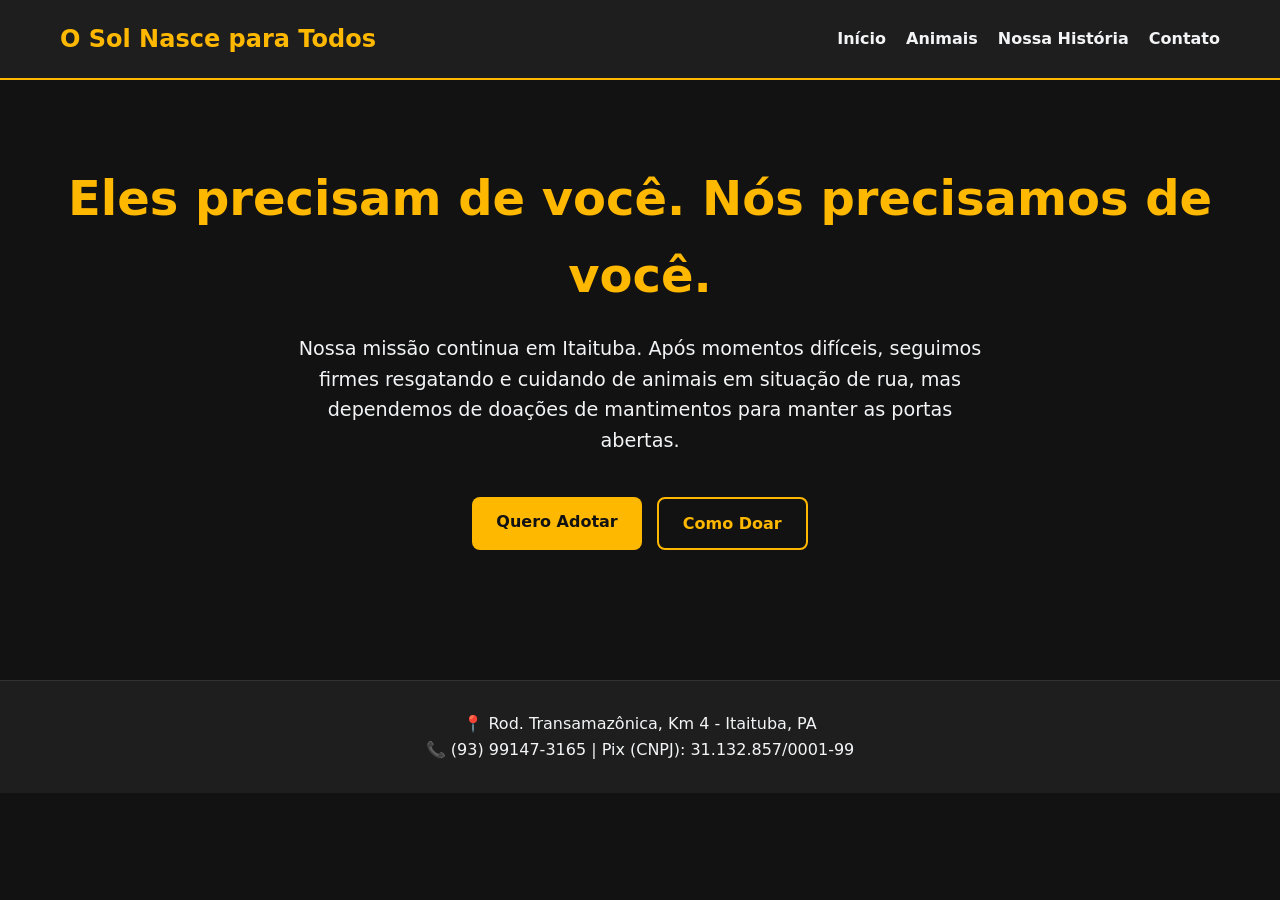
==== adota_pet/index.html @ 5ad76a6e "primeiro commit" ====
<!DOCTYPE html>
<html lang="pt-BR">
<head>
    <meta charset="UTF-8">
    <meta name="viewport" content="width=device-width, initial-scale=1.0">
    <title>O Sol Nasce para Todos | ONG Itaituba-PA</title>
    <link rel="icon" type="image/png" href="ong.png">
    <link rel="stylesheet" href="style.css">
</head>
<body>
    <header>
        <nav class="container">
            <h2 class="logo">O Sol Nasce para Todos</h2>
            <ul class="nav-links">
                <li><a href="index.html">Início</a></li>
                <li><a href="pets.html">Animais</a></li>
                <li><a href="sobre.html">Nossa História</a></li>
                <li><a href="contato.html">Contato</a></li>
            </ul>
        </nav>
    </header>

    <main>
        <section class="hero container">
            <div class="hero-content">
                <h1>Eles precisam de você. Nós precisamos de você.</h1>
                <p>Nossa missão continua em Itaituba. Após momentos difíceis, seguimos firmes resgatando e cuidando de animais em situação de rua, mas dependemos de doações de mantimentos para manter as portas abertas.</p>
                <div class="hero-buttons">
                    <a href="pets.html" class="btn btn-primary">Quero Adotar</a>
                    <a href="contato.html" class="btn btn-outline">Como Doar</a>
                </div>
            </div>
        </section>
    </main>

    <footer>
        <div class="container footer-content">
            <p>📍 Rod. Transamazônica, Km 4 - Itaituba, PA</p>
            <p>📞 (93) 99147-3165 | Pix (CNPJ): 31.132.857/0001-99</p>
        </div>
    </footer>
</body>
</html>
---- adota_pet/style.css ----
:root {
    --color-primary: #FFB800; 
    --color-primary-dark: #E6A600;
    --color-dark: #121212; 
    --color-dark-alt: #1E1E1E; 
    --color-text: #F3F4F6; 
    
    --font-main: 'Segoe UI', system-ui, sans-serif;
}

* {
    margin: 0;
    padding: 0;
    box-sizing: border-box;
}

body {
    font-family: var(--font-main);
    background-color: var(--color-dark);
    color: var(--color-text);
    line-height: 1.6;
}

.container {
    max-width: 1200px;
    margin: 0 auto;
    padding: 0 20px;
}

header {
    background-color: var(--color-dark-alt);
    padding: 20px 0;
    border-bottom: 2px solid var(--color-primary);
}

nav {
    display: flex;
    justify-content: space-between;
    align-items: center;
}

.logo {
    color: var(--color-primary);
}

.nav-links {
    list-style: none;
    display: flex;
    gap: 20px;
}

.nav-links a {
    color: var(--color-text);
    text-decoration: none;
    font-weight: bold;
    transition: color 0.3s;
}

.nav-links a:hover {
    color: var(--color-primary);
}

.hero {
    padding: 80px 20px;
    text-align: center;
}

.hero h1 {
    font-size: 3rem;
    color: var(--color-primary);
    margin-bottom: 20px;
}

.hero p {
    font-size: 1.2rem;
    max-width: 700px;
    margin: 0 auto 40px auto;
}

.hero-buttons {
    display: flex;
    justify-content: center;
    gap: 15px;
}

.btn {
    padding: 12px 24px;
    text-decoration: none;
    font-weight: bold;
    border-radius: 8px;
    transition: background 0.3s;
}

.btn-primary {
    background-color: var(--color-primary);
    color: var(--color-dark);
}

.btn-primary:hover {
    background-color: var(--color-primary-dark);
}

.btn-outline {
    background-color: transparent;
    color: var(--color-primary);
    border: 2px solid var(--color-primary);
}

.btn-outline:hover {
    background-color: var(--color-primary);
    color: var(--color-dark);
}

footer {
    background-color: var(--color-dark-alt);
    padding: 30px 0;
    text-align: center;
    margin-top: 50px;
    border-top: 1px solid #333;
}

/* =========================================
   PÁGINA DE ADOÇÃO 
   ========================================= */
.adocao-section {
    padding: 60px 0;
    text-align: center;
}

.titulo-secao {
    font-size: 2.5rem;
    color: var(--color-primary);
    margin-bottom: 10px;
}

.subtitulo-secao {
    margin-bottom: 40px;
    color: #A0A0A0; 
}

.pets-grid {
    display: flex; 
    flex-wrap: wrap; 
    justify-content: center; 
    gap: 30px; 
}

.card {
    background-color: var(--color-dark-alt);
    border: 1px solid #333;
    border-radius: 12px;
    overflow: hidden; 
    width: 300px; 
    text-align: left;
    transition: transform 0.3s; 
}

.card:hover {
    transform: translateY(-10px); 
}

.card-img-placeholder {
    background-color: #333;
    height: 200px;
    display: flex;
    align-items: center;
    justify-content: center;
    color: #777;
    font-style: italic;
}

.card-info {
    padding: 20px;
}

.card-info h3 {
    color: var(--color-primary);
    margin-bottom: 5px;
    font-size: 1.5rem;
}

.card-info p {
    margin-bottom: 15px;
    font-size: 0.9rem;
}

.card-info .btn {
    display: block;
    text-align: center;
}

/* =========================================
   PÁGINA SOBRE 
   ========================================= */
.sobre-section {
    display: flex; 
    flex-wrap: wrap;
    gap: 50px;
    padding: 80px 0;
    align-items: center; 
}

.sobre-texto, .sobre-imagem {
    flex: 1; 
    min-width: 300px; 
}

.sobre-texto h2 {
    font-size: 2.5rem;
    color: var(--color-primary);
    margin-bottom: 25px;
}

.sobre-texto p {
    font-size: 1.1rem;
    margin-bottom: 15px;
    line-height: 1.8;
    color: #D1D5DB; 
}

.img-placeholder-grande {
    background-color: var(--color-dark-alt);
    height: 450px;
    border-radius: 12px;
    border: 2px dashed #444;
    display: flex;
    align-items: center;
    justify-content: center;
    color: #777;
    font-style: italic;
    box-shadow: 0 10px 30px rgba(0, 0, 0, 0.5);
}

/* =========================================
   PÁGINA DE CONTATO
   ========================================= */
.contato-section {
    display: flex;
    flex-wrap: wrap;
    gap: 50px;
    padding: 80px 0;
}

.contato-info, .contato-form {
    flex: 1;
    min-width: 300px;
}

.contato-info h2 {
    font-size: 2.5rem;
    color: var(--color-primary);
    margin-bottom: 20px;
}

.contato-info p {
    font-size: 1.1rem;
    margin-bottom: 25px;
    color: #D1D5DB;
}

.dados-ong p {
    margin-bottom: 15px;
    padding: 15px;
    background-color: var(--color-dark-alt);
    border-left: 4px solid var(--color-primary);
    border-radius: 4px;
    color: var(--color-text);
}

.contato-form {
    background-color: var(--color-dark-alt);
    padding: 30px;
    border-radius: 12px;
    display: flex; 
    flex-direction: column; 
    gap: 20px;
}

.form-group {
    display: flex;
    flex-direction: column;
    gap: 8px;
}

.form-group label {
    font-weight: bold;
    color: var(--color-primary);
}

.contato-form input,
.contato-form select,
.contato-form textarea {
    width: 100%;
    padding: 12px;
    border-radius: 6px;
    border: 1px solid #444;
    background-color: #2A2A2A;
    color: var(--color-text);
    font-family: var(--font-main);
    font-size: 1rem;
}

.contato-form input:focus,
.contato-form select:focus,
.contato-form textarea:focus {
    outline: none;
    border-color: var(--color-primary);
}

.contato-form button {
    border: none;
    cursor: pointer;
    font-size: 1.1rem;
    margin-top: 10px;
}
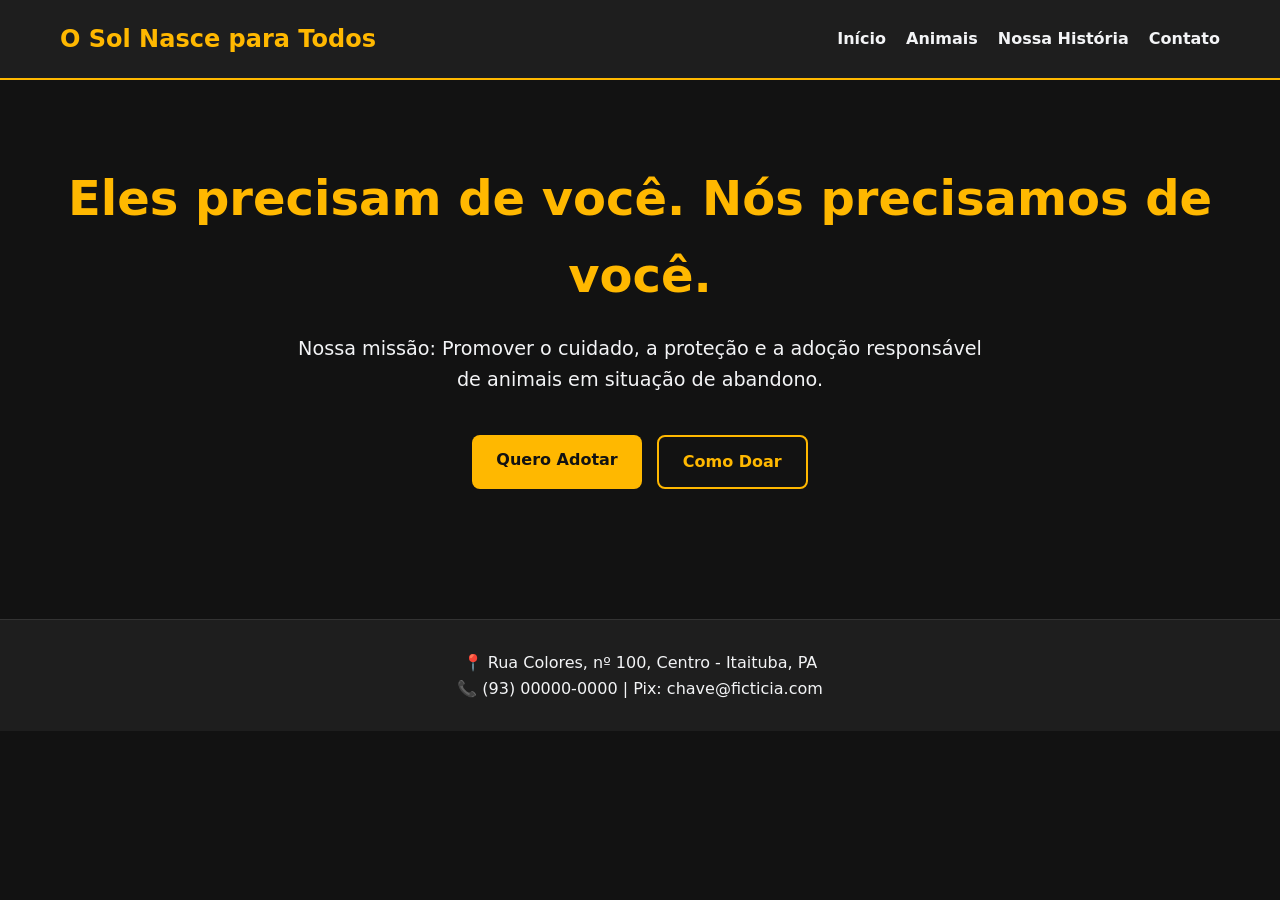
==== commit c541e147: "atualizando" ====
--- a/adota_pet/index.html
+++ b/adota_pet/index.html
@@ -4,7 +4,7 @@
     <meta charset="UTF-8">
     <meta name="viewport" content="width=device-width, initial-scale=1.0">
     <title>O Sol Nasce para Todos | ONG Itaituba-PA</title>
-    <link rel="icon" type="image/png" href="ong.png">
+    <link rel="icon" type="image/jpeg" href="favicon.jpeg">
     <link rel="stylesheet" href="style.css">
 </head>
 <body>
@@ -24,7 +24,7 @@
         <section class="hero container">
             <div class="hero-content">
                 <h1>Eles precisam de você. Nós precisamos de você.</h1>
-                <p>Nossa missão continua em Itaituba. Após momentos difíceis, seguimos firmes resgatando e cuidando de animais em situação de rua, mas dependemos de doações de mantimentos para manter as portas abertas.</p>
+                <p>Nossa missão: Promover o cuidado, a proteção e a adoção responsável de animais em situação de abandono.</p>
                 <div class="hero-buttons">
                     <a href="pets.html" class="btn btn-primary">Quero Adotar</a>
                     <a href="contato.html" class="btn btn-outline">Como Doar</a>
@@ -35,8 +35,8 @@
 
     <footer>
         <div class="container footer-content">
-            <p>📍 Rod. Transamazônica, Km 4 - Itaituba, PA</p>
-            <p>📞 (93) 99147-3165 | Pix (CNPJ): 31.132.857/0001-99</p>
+            <p>📍 Rua Colores, nº 100, Centro - Itaituba, PA</p>
+            <p>📞 (93) 00000-0000 | Pix: chave@ficticia.com</p>
         </div>
     </footer>
 </body>
--- a/adota_pet/style.css
+++ b/adota_pet/style.css
@@ -119,9 +119,7 @@
     border-top: 1px solid #333;
 }
 
-/* =========================================
-   PÁGINA DE ADOÇÃO 
-   ========================================= */
+/* PÁGINA DE ADOÇÃO */
 .adocao-section {
     padding: 60px 0;
     text-align: center;
@@ -189,9 +187,7 @@
     text-align: center;
 }
 
-/* =========================================
-   PÁGINA SOBRE 
-   ========================================= */
+/* PÁGINA SOBRE */
 .sobre-section {
     display: flex; 
     flex-wrap: wrap;
@@ -200,8 +196,13 @@
     align-items: center; 
 }
 
-.sobre-texto, .sobre-imagem {
+.sobre-texto {
     flex: 1; 
+    min-width: 300px; 
+}
+
+.sobre-imagem {
+    flex: 1.5; 
     min-width: 300px; 
 }
 
@@ -218,22 +219,7 @@
     color: #D1D5DB; 
 }
 
-.img-placeholder-grande {
-    background-color: var(--color-dark-alt);
-    height: 450px;
-    border-radius: 12px;
-    border: 2px dashed #444;
-    display: flex;
-    align-items: center;
-    justify-content: center;
-    color: #777;
-    font-style: italic;
-    box-shadow: 0 10px 30px rgba(0, 0, 0, 0.5);
-}
-
-/* =========================================
-   PÁGINA DE CONTATO
-   ========================================= */
+/* PÁGINA DE CONTATO */
 .contato-section {
     display: flex;
     flex-wrap: wrap;
@@ -312,4 +298,22 @@
     cursor: pointer;
     font-size: 1.1rem;
     margin-top: 10px;
+}
+
+/* Estilo para a imagem grande na página Sobre */
+.sobre-img {
+    width: 100%; 
+    height: auto; 
+    object-fit: cover; 
+    border-radius: 12px;
+    box-shadow: 0 10px 30px rgba(0, 0, 0, 0.5);
+    display: block; 
+}
+
+/* IMAGEM DOS PETS */
+.card-img {
+    width: 100%;       
+    height: 200px;      
+    object-fit: cover; 
+    display: block;    
 }
